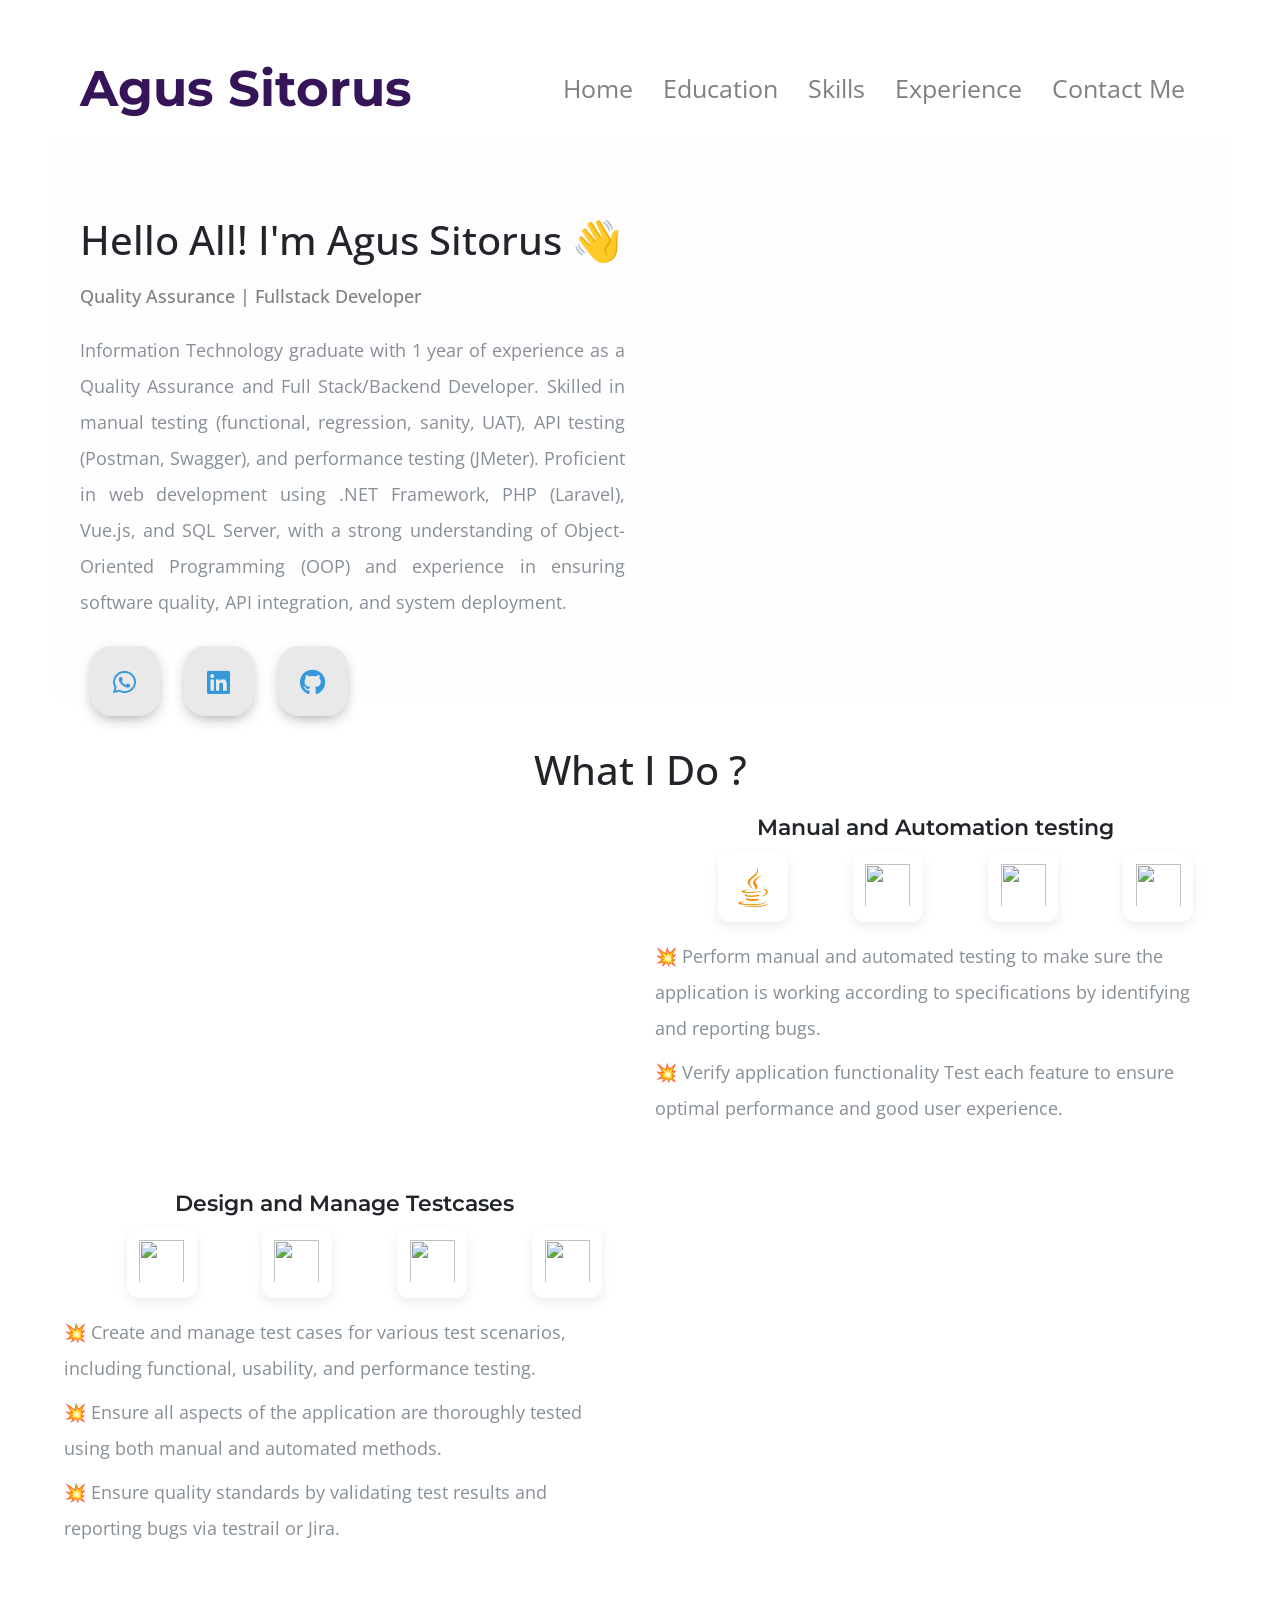
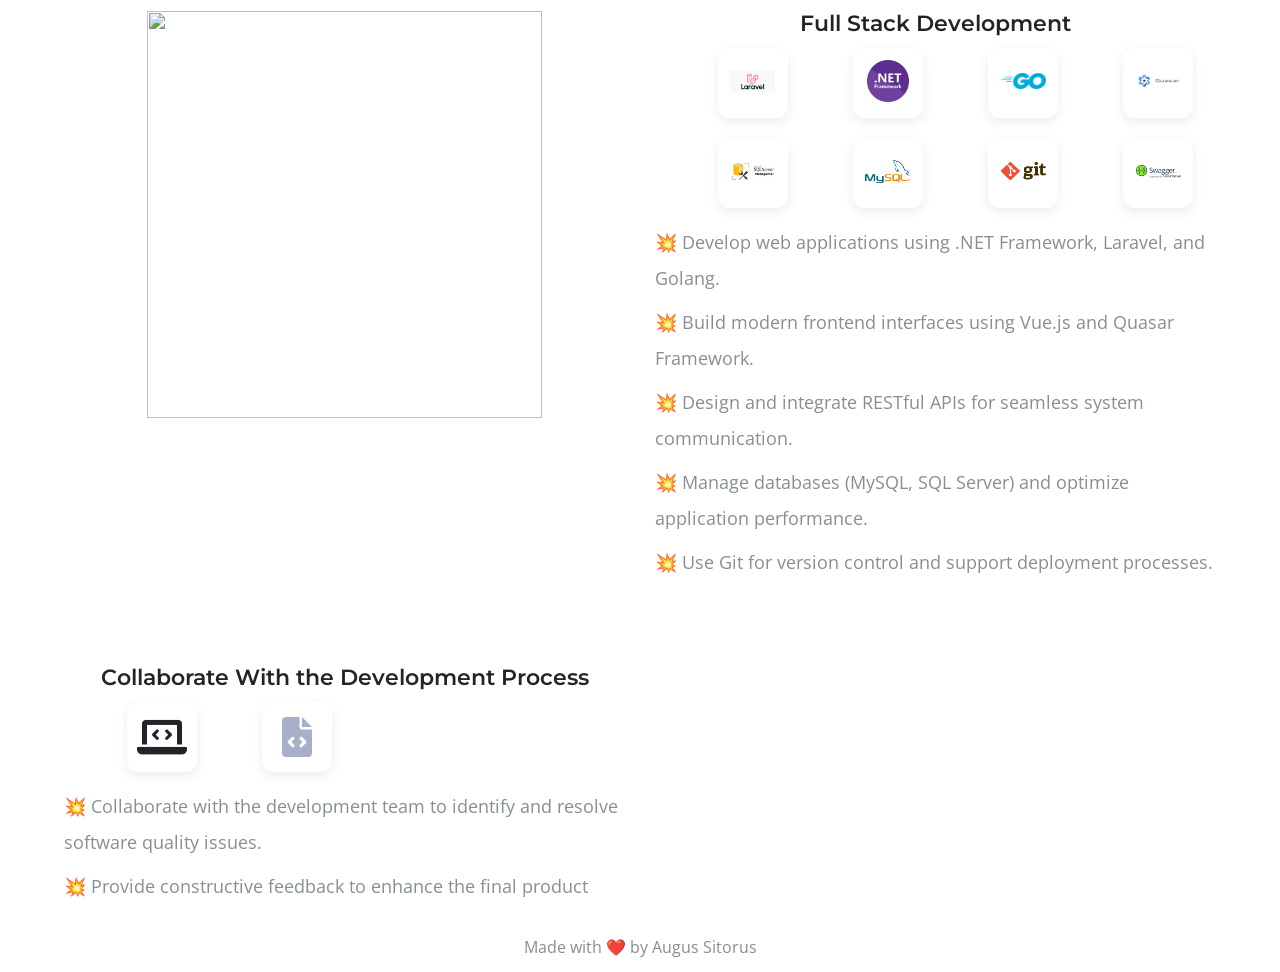
==== index.html @ e93bbc87 "initial commit" ====
<!DOCTYPE html>
<html lang="en" dir="ltr">
  <head>
    <meta charset="utf-8" />
    <meta name="viewport" content="width=device-width,initial-scale=1" />
    <title>Agus Sitorus Portfolio</title>
    <link rel="icon" href="Image/engineer.ico" />
    <link
      rel="stylesheet"
      href="https://stackpath.bootstrapcdn.com/bootstrap/4.5.0/css/bootstrap.min.css"
      integrity="sha384-9aIt2nRpC12Uk9gS9baDl411NQApFmC26EwAOH8WgZl5MYYxFfc+NcPb1dKGj7Sk"
      crossorigin="anonymous"
    />
    <link rel="stylesheet" href="style.css" />
    <link rel="stylesheet" href="dark-mode.css" />

    <link
      href="https://fonts.googleapis.com/css2?family=Arizonia&family=Montserrat:wght@400;800&display=swap"
      rel="stylesheet"
    />
    <link
      href="https://fonts.googleapis.com/css2?family=Open+Sans:wght@700&display=swap"
      rel="stylesheet"
    />
    <link
      rel="stylesheet"
      href="https://use.fontawesome.com/releases/v5.4.1/css/all.css"
    />
    <link
      rel="stylesheet"
      href="https://cdnjs.cloudflare.com/ajax/libs/font-awesome/5.13.1/css/all.min.css"
    />
    <link rel="stylesheet" href="https://cdnjs.cloudflare.com/ajax/libs/font-awesome/6.0.0-beta3/css/all.min.css">

    <script
      src="https://code.jquery.com/jquery-3.5.1.slim.min.js"
      integrity="sha384-DfXdz2htPH0lsSSs5nCTpuj/zy4C+OGpamoFVy38MVBnE+IbbVYUew+OrCXaRkfj"
      crossorigin="anonymous"
    ></script>
    <script
      src="https://cdn.jsdelivr.net/npm/popper.js@1.16.0/dist/umd/popper.min.js"
      integrity="sha384-Q6E9RHvbIyZFJoft+2mJbHaEWldlvI9IOYy5n3zV9zzTtmI3UksdQRVvoxMfooAo"
      crossorigin="anonymous"
    ></script>
    <script
      src="https://stackpath.bootstrapcdn.com/bootstrap/4.5.0/js/bootstrap.min.js"
      integrity="sha384-OgVRvuATP1z7JjHLkuOU7Xw704+h835Lr+6QL9UvYjZE3Ipu6Tp75j7Bh/kR0JKI"
      crossorigin="anonymous"
    ></script>
  </head>
  <script
    async
    src="https://www.googletagmanager.com/gtag/js?id=G-WZXPVQDR2Q"
  ></script>
  <script>
    window.dataLayer = window.dataLayer || [];
    function gtag() {
      dataLayer.push(arguments);
    }
    gtag("js", new Date());

    gtag("config", "G-WZXPVQDR2Q");
  </script>
  <body class="container-fluid body_section">
    <header>
      <nav class="navbar navbar-expand-lg navbar-light">
        <a class="navbar-brand brand-name" >Agus Sitorus</a>
        <button
          class="navbar-toggler"
          type="button"
          data-toggle="collapse"
          data-target="#navbarSupportedContent"
          aria-controls="navbarSupportedContent"
          aria-expanded="false"
          aria-label="Toggle navigation"
        >
          <span class="navbar-toggler-icon"></span>
        </button>

        <div class="collapse navbar-collapse" id="navbarSupportedContent">
          <ul class="navbar-nav ml-auto">
            <li class="nav-item">
              <a class="nav-link headerachor" href="index.html">Home</a>
            </li>
            <li class="nav-item">
              <a class="nav-link headerachor" href="education.html"
                >Education</a
              >
            </li>
            <li class="nav-item">
              <a class="nav-link headerachor" href="skill.html">Skills</a>
            </li>
            <li class="nav-item">
              <a class="nav-link headerachor" href="project.html">Experience</a>
            </li>
            <li class="nav-item">
              <a class="nav-link headerachor" href="contact.html">Contact Me</a>
            </li>
            <!-- <li>
              <iframe
                id="toggle-iframe"
                onload="onIframeLoad()"
                src="toggle.html"
              ></iframe>
            </li> -->
          </ul>
        </div>
      </nav>
    </header>

    <section id="Home">
      <div class="row column1">
        <div class="col-lg-6 col-md-6 first-image">
          <img class="boyimage" src="Image/20200630_162659.gif" alt="" />
        </div>
        <div class="col-lg-6 section-1">
          <h1 class="Hello">
            Hello All! I'm Agus Sitorus 👋 <br>
            <span style="font-size:18px; color:gray;">
              Quality Assurance | Fullstack Developer
            </span>
          </h1>
          <p>Information Technology graduate with 1 year of experience as a Quality Assurance and Full Stack/Backend Developer. Skilled in manual testing (functional, regression, sanity, UAT), API testing (Postman, Swagger), and performance testing (JMeter). Proficient in web development using .NET Framework, PHP (Laravel), Vue.js, and SQL Server, with a strong understanding of Object-Oriented Programming (OOP) and experience in ensuring software quality, API integration, and system deployment.</p>
          <div class="social_media_icon">
            <a
              class="btn"
              href="https://wa.me/6282274168228"
              target="_blank"
            >
              <i class="fab fa-whatsapp"></i>
            </a>
            <a
              class="btn"
              href="https://www.linkedin.com/in/agus-sitorus/"
              target="_blank"
            >
              <i class="fab fa-linkedin" aria-hidden="true"></i>
            </a>
            <a
              class="btn"
              href="https://github.com/agussitorus2008"
              target="_blank"
            >
              <i class="fab fa-github"></i>
            </a>
          </div>
        </div>
        <div class="Image-boy col-lg-6">
          <img class="boy" src="Image/Boy-image.png" alt="" />
        </div>
      </div>
    </section>

    <section id="Whatido">
      <h1>What I Do ?</h1>
      <div class="row feature-1">
        <div class="col-lg-6 col-md-6 Feature-first-image">
          <img class="Feature-svg-image" src="Image/Software code testing-amico.png" alt="" />
        </div>
        <div class="col-lg-6 col-md-6">
          <h1 class="Feature-Heading">Manual and Automation testing</h1>
          <ul class="dev-icon">
            <li><i class="fab fa-java fa-5x" style="color: #ef8f09"></i></li>
            <li><img class="numpy" src="Image/katalon.png" alt="" /></li>
            <li>
              <img class="pandas" src="Image/selenium.webp" alt="" />
            </li>
            <li>
              <img class="pandas" src="Image/Postman.png" alt="" />
            </li>
          </ul>
          <div class="Data-Analytic">
            <p class="Features-paragraph">
              💥 Perform manual and automated testing to make sure the application 
              is working according to specifications by identifying and reporting bugs.
            </p>
            <p class="Features-paragraph">
              💥 Verify application functionality Test each feature to 
              ensure optimal performance and good user experience.
            </p>
          </div>
        </div>
      </div>
      <div class="row feature-2">
        <div class="col-lg-6 col-md-6 feature-web">
          <h1 class="Feature-Heading">Design and Manage Testcases</h1>
          <div></div>
          <ul class="dev-icon">
            <li>
              <img class="pandas" src="Image/jira.png" alt="" />
            </li>
            <li>
              <img class="pandas" src="Image/excel.png" alt="" />
            </li>
            <li>
              <img class="pandas" src="Image/testrail.png" alt="" />
            </li>
            <li>
              <img class="pandas" src="Image/attlasian.png" alt="" />
            </li>
          </ul>
          <div class="Data-Analytic">
            <p class="Features-paragraph">
              💥 Create and manage test cases for various test 
              scenarios, including functional, usability, and performance testing.
            </p>
            <p class="Features-paragraph">
              💥 Ensure all aspects of the application are 
              thoroughly tested using both manual and automated methods.
            </p>
            <p class="Features-paragraph">
              💥 Ensure quality standards by validating test results and reporting bugs via testrail or Jira.
            </p>
          </div>
        </div>
        <div class="col-lg-6 col-md-6 Feature-second-image">
          <img class="Feature-svg-image" src="Image/Bug fixing-pana.png" alt="" />
        </div>
      </div>
      <div class="row feature-3">
        <div class="col-lg-6 col-md-6 Feature-third-image">
          <img class="Feature-svg-image-3" src="Image/colaborate.png" alt="" />
        </div>
        <div class="col-lg-6 col-md-6 feature-coding">
          <h1 class="Feature-Heading">Full Stack Development</h1>
          <ul class="dev-icon">
            <li>
              <img class="pandas" src="Image/Laravel.JPG" alt="" />
            </li>
            <li>
              <img class="pandas" src="Image/Netframework.png" alt="" />
            </li>
            <li>
              <img class="pandas" src="Image/golang.png" alt="" />
            </li>
            <li>
              <img class="pandas" src="Image/Quasar.webp" alt="" />
            </li>
            <li>
              <img class="pandas" src="Image/sqlserver.png" alt="" />
            </li>
            <li>
              <img class="pandas" src="Image/Mysql.png" alt="" />
            </li>
            <li>
              <img class="pandas" src="Image/Git.png" alt="" />
            </li>
            <li>
              <img class="pandas" src="Image/Swagger.webp" alt="" />
            </li>
          </ul>
          <div class="Data-Analytic">
            <p class="Features-paragraph">
              💥 Develop web applications using .NET Framework, Laravel, and Golang.
            </p>
            <p class="Features-paragraph">
              💥 Build modern frontend interfaces using Vue.js and Quasar Framework.
            </p>
            <p class="Features-paragraph">
              💥 Design and integrate RESTful APIs for seamless system communication.
            </p>
            <p class="Features-paragraph">
              💥 Manage databases (MySQL, SQL Server) and optimize application performance.
            </p>
            <p class="Features-paragraph">
              💥 Use Git for version control and support deployment processes.
            </p>
          </div>
        </div>
      </div>
      <div class="row feature-2">
        <div class="col-lg-6 col-md-6 feature-web">
          <h1 class="Feature-Heading">Collaborate With the Development Process</h1>
          <ul class="dev-icon">
            <li><i class="fas fa-laptop-code fa-4x"></i></li>
            <li>
              <i class="fas fa-file-code fa-4x" style="color: #a8afcb"></i>
            </li>
          </ul>
          <div class="Data-Analytic">
            <p class="Features-paragraph">
              💥 Collaborate with the development team to identify and resolve software quality issues.
            </p>
            <p class="Features-paragraph">
              💥 Provide constructive feedback to enhance the final product
            </p>
          </div>
        </div>
        <div class="col-lg-6 col-md-6 Feature-second-image">
          <img class="Feature-svg-image" src="Image/Bug fixing-pana.png" alt="" />
        </div>
      </div>
    </section>
    <footer class="footer">Made with ❤️ by Augus Sitorus</footer>
    <script src="dark-mode.js"></script>
  </body>
</html>
    <script src="dark-mode.js"></script>
  </body>
</html>
---- style.css ----
body {
  font-family: "Open Sans", sans-serif;
  margin: 0;
}
.body_section {
  padding: 3% 5% 1%;
}

p {
  font-size: 18px;
}

.section-1 p {
  text-align: justify;
  /* line-height: 1.8;
  letter-spacing: 0.3px; */
  /* color: #555; */
}

a {
  text-decoration: none;
}

@font-face {
  font-family: "Lovely Home";
  src: local("Lovely Home"), url("Image/LovelyHome-9aBZ.ttf") format("truetype");
}

.brand-name,
.navbar-light .navbar-brand {
  /* font-family: "Brush Script MT"; */
  /* margin-bottom: 3px; */
  font-family: "Montserrat", sans-serif;
  font-size: 50px;
  font-weight: bold;
  color: #351458;
}

.headerachor {
  color: black;
  margin: 0 7px 0 7px;
  font-size: 25px;
}

.headerachor:hover {
  background-color: #f1f1f1;
}

/* Section 1 */
.column1 {
  background-image: linear-gradient(#fefcfe, #ffffff);
  padding: 8px 16px;
}

.section-1 {
  margin-top: 6%;
  text-align: left;
  position: relative;
}
span.wave {
  animation-name: wave-animation;
  animation-duration: 2.5s;
  animation-iteration-count: infinite;
  transform-origin: 70% 70%;
  display: inline-block;
}

@keyframes wave-animation {
  0% {
    transform: rotate(0deg);
  }
  10% {
    transform: rotate(-10deg);
  }
  20% {
    transform: rotate(12deg);
  }
  30% {
    transform: rotate(-10deg);
  }
  40% {
    transform: rotate(9deg);
  }
  50% {
    transform: rotate(0deg);
  }
  100% {
    transform: rotate(0deg);
  }
}

.first-image {
  position: absolute;
  right: 0;
}
.boyimage {
  height: 400px;
}

@media only screen and (max-width: 1183px) {
  .first-image {
    right: 160px;
  }
}
.boy {
  width: 100%;
  height: 100%;
  animation: bounce 1.2s;
  animation-direction: alternate;
  animation-iteration-count: infinite;
}

@keyframes bounce {
  from {
    transform: translate3d(0, 0, 0);
  }
  to {
    transform: translate3d(0, 20px, 0);
  }
}

.Image-boy {
  text-align: center;
  align-items: center;
}

@media only screen and (min-width: 951px) {
  .Image-boy {
    display: none;
  }
}
.Hello {
  margin-bottom: 20px;
}
p {
  line-height: 2;
  color: #868e96;
}

.btn {
  display: inline-block;
  width: 4.37rem;
  height: 4.37rem;
  background: #e9e9e9;
  padding: 0px 0px;
  margin: 10px;
  border-radius: 30%;
  box-shadow: 0 5px 15px -5px #00000070;
  color: #3498db;
  overflow: hidden;
  position: relative;
}

.btn i {
  line-height: 70px;
  font-size: 1.625rem;
  transition: 0.2s linear;
}

.btn:hover i {
  transform: scale(1.3);
  color: #f1f1f1;
}

.btn::before {
  content: "";
  position: absolute;
  width: 120%;
  height: 120%;
  background: #3498db;
  transform: rotate(45deg);
  left: -110%;
  top: 90%;
}

.btn:hover::before {
  animation: aaa 0.7s 1;
  top: -10%;
  left: -10%;
}

@media only screen and (max-width: 470px) {
  .btn {
    width: 2.5rem;
    height: 2.5rem;
    margin: 7px;
  }
  .btn i {
    line-height: 40px;
    font-size: 1em;
  }
}

#Whatido {
  text-align: center;
  padding-top: 1%;
}

#Whatido h1 {
  margin-bottom: 10px;
}

/* Section 2 */
.feature-1 {
  padding-top: 1%;
  text-align: center;
}
.feature-2 {
  padding-top: 5%;
  text-align: center;
}
.feature-3 {
  padding-top: 5%;
  padding-bottom: 20px;
  text-align: center;
}

.Feature-Heading {
  font-family: "Montserrat";
  font-weight: 300;
  margin-bottom: 20px;
}

.Feature-first-image {
  display: flex;
  justify-content: center;
  align-items: center;
}

.Feature-second-image {
  padding: 5% 2% 0;
}

.Feature-svg-image {
  width: 100%;
  height: auto;
  max-height: 350px;
  object-fit: contain;
}
.Feature-svg-image-3 {
  width: 84%;
  height: 84%;
}

.numpy {
  max-width: 100%;
  width: 30%;
  height: 30%;
  padding-bottom: 7%;
}

.pandas {
  max-width: 100%;
  max-height: 100%;
  width: 23%;
  height: 15%;
  padding-bottom: 7%;
  padding-left: 0;
}

.Data-Analytic {
  text-align: left;
}

.Features-paragraph {
  margin-top: 8px;
  margin-bottom: 8px;
}

@media only screen and (max-width: 764px) {
  .feature-2 {
    display: flex;
    flex-direction: column;
  }
  .feature-web {
    order: 2;
  }

  .brand-name,
  .navbar-light .navbar-brand {
    /* font-family: "Brush Script MT"; */
    /* margin-bottom: 3px; */
    font-family: "Montserrat", sans-serif;
    font-size: 40px;
    font-weight: bold;
    color: #351458;
  }
}
@media only screen and (max-width: 991px) and (min-width: 951px) {
  .section-1 {
    margin-top: auto;
    padding-right: 400px;
  }
}
@media only screen and (max-width: 950px) {
  body,
  html {
    text-align: center;
    font-size: 16px;
    line-height: normal;
  }
  .Hello {
    margin-bottom: 10px;
  }
  h1 {
    font-size: 25px;
  }
  p {
    font-size: 15px;
    line-height: normal;
  }
  .section-1 {
    text-align: center;
  }
  .first-image {
    display: none;
  }

  .pandas {
    width: 23%;
    height: 15%;
  }
}

footer {
  padding-top: 2%;
  color: #868e96;
  text-align: center;
}



.dev-icon {
  display: grid;
  grid-template-columns: repeat(4, 1fr); /* auto lebar */
  gap: 20px;
  justify-items: center;
}

/* HILANGKAN BULLET */
.dev-icon li {
  list-style: none;
  
  /* CARD STYLE */
  background: #ffffff;
  padding: 12px;
  border-radius: 12px;
  box-shadow: 0 4px 12px rgba(0,0,0,0.08);

  display: flex;
  justify-content: center;
  align-items: center;

  width: 70px;
  height: 70px;
}

/* ICON FONT */
.dev-icon i {
  font-size: 40px;
}

/* GAMBAR */
.dev-icon img {
  width: 45px;
  height: 45px;
  object-fit: contain;
}

/* HOVER EFFECT */
.dev-icon li:hover {
  transform: translateY(-6px);
  transition: 0.3s;
}

/* JUDUL */
.Feature-Heading {
  font-weight: 600;
  font-size: 22px;
}


/* RESPONSIVE */
@media (max-width: 768px) {
  .dev-icon {
    grid-template-columns: repeat(3, 1fr);
  }
}

@media (max-width: 576px) {
  .Feature-first-image {
    display: none;
  }

  .dev-icon {
    grid-template-columns: repeat(2, 1fr);
  }

  .dev-icon li {
    width: 60px;
    height: 60px;
  }

  .dev-icon img {
    width: 30px;
    height: 30px;
  }
}

.dev-icon li {
  transition: all 0.3s ease;
}

.dev-icon li:hover {
  transform: translateY(-8px) scale(1.05);
  box-shadow: 0 12px 25px rgba(0,0,0,0.15);
}
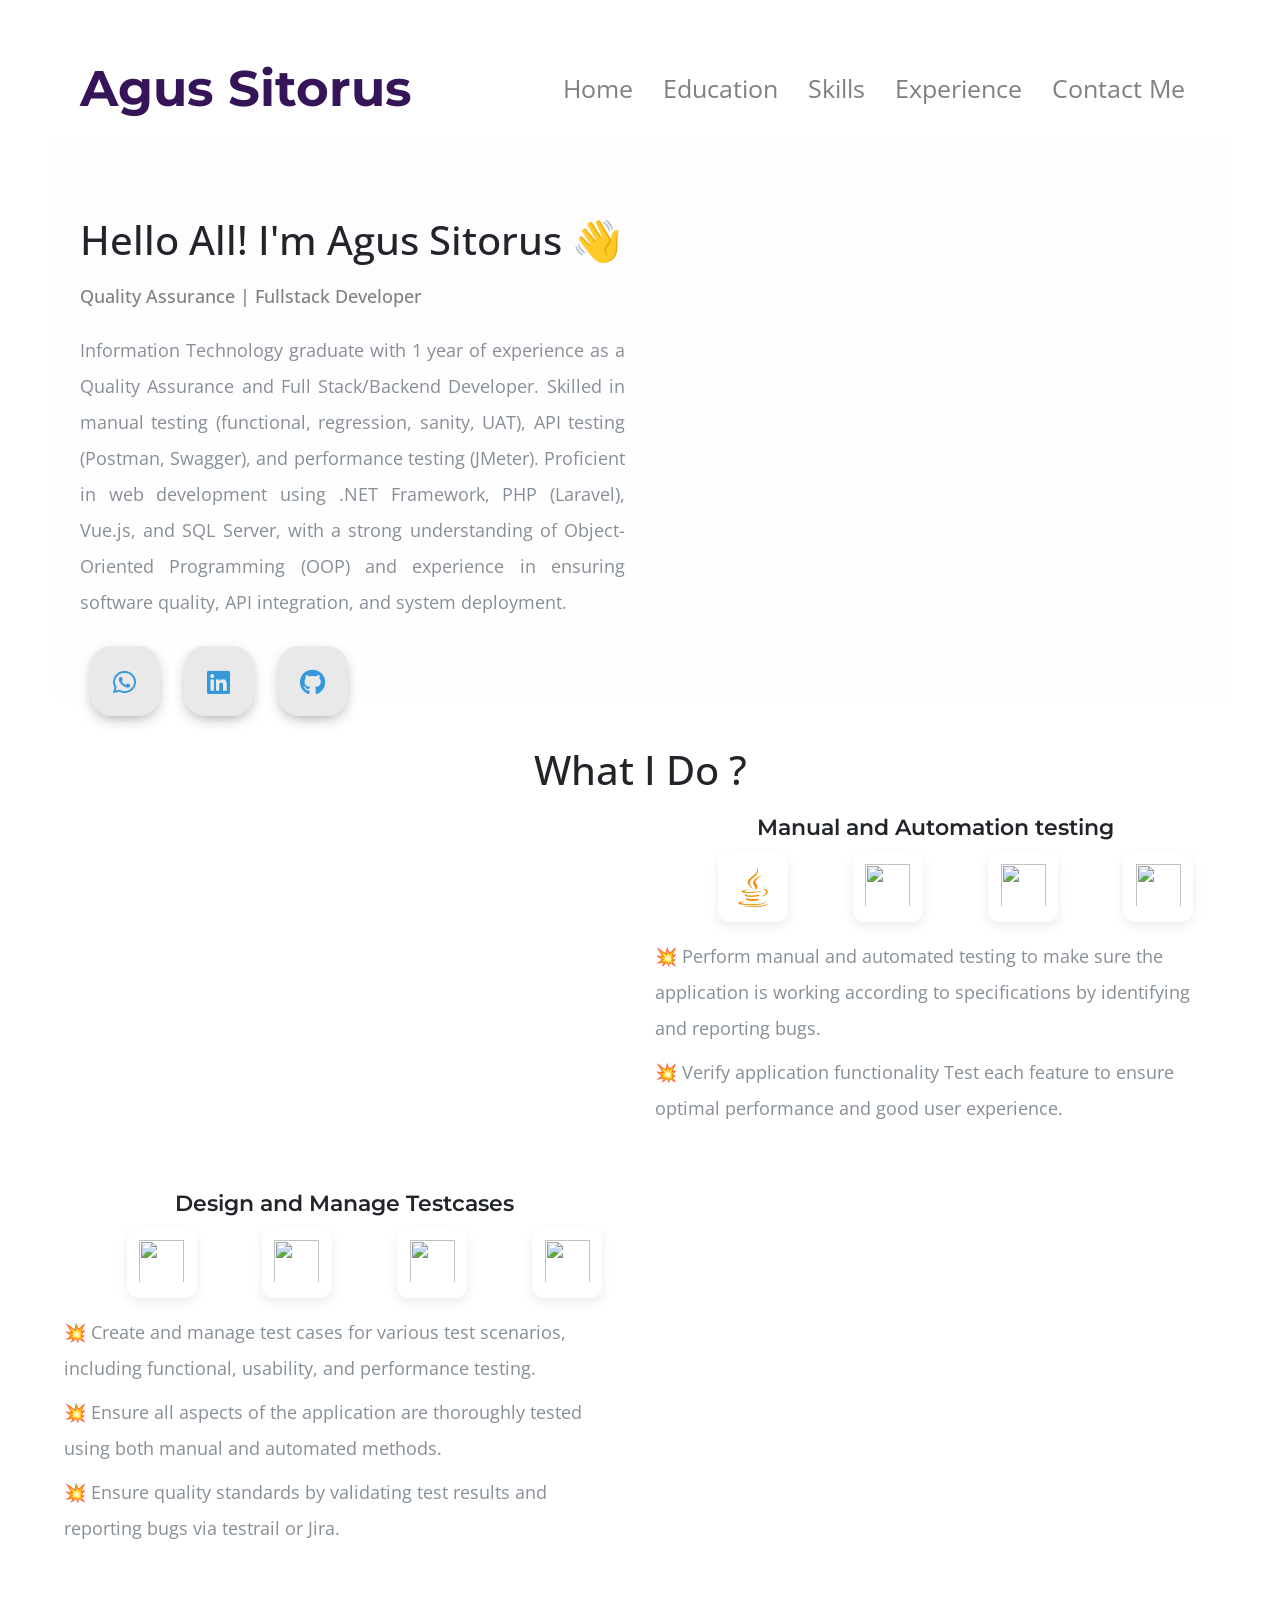
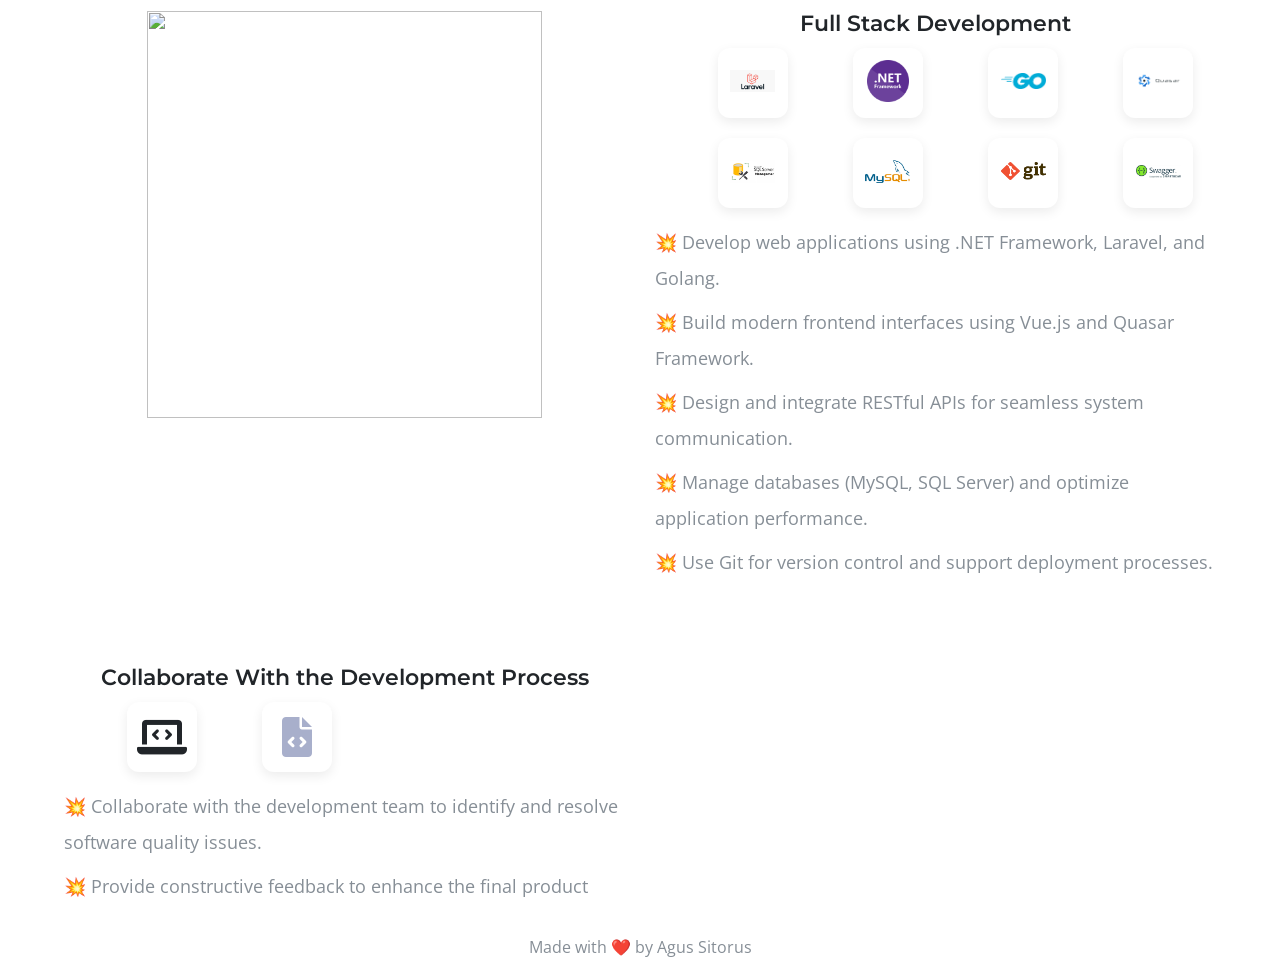
==== commit 4cd0c766: "Update Footer" ====
--- a/index.html
+++ b/index.html
@@ -291,7 +291,7 @@
         </div>
       </div>
     </section>
-    <footer class="footer">Made with ❤️ by Augus Sitorus</footer>
+    <footer class="footer">Made with ❤️ by Agus Sitorus</footer>
     <script src="dark-mode.js"></script>
   </body>
 </html>
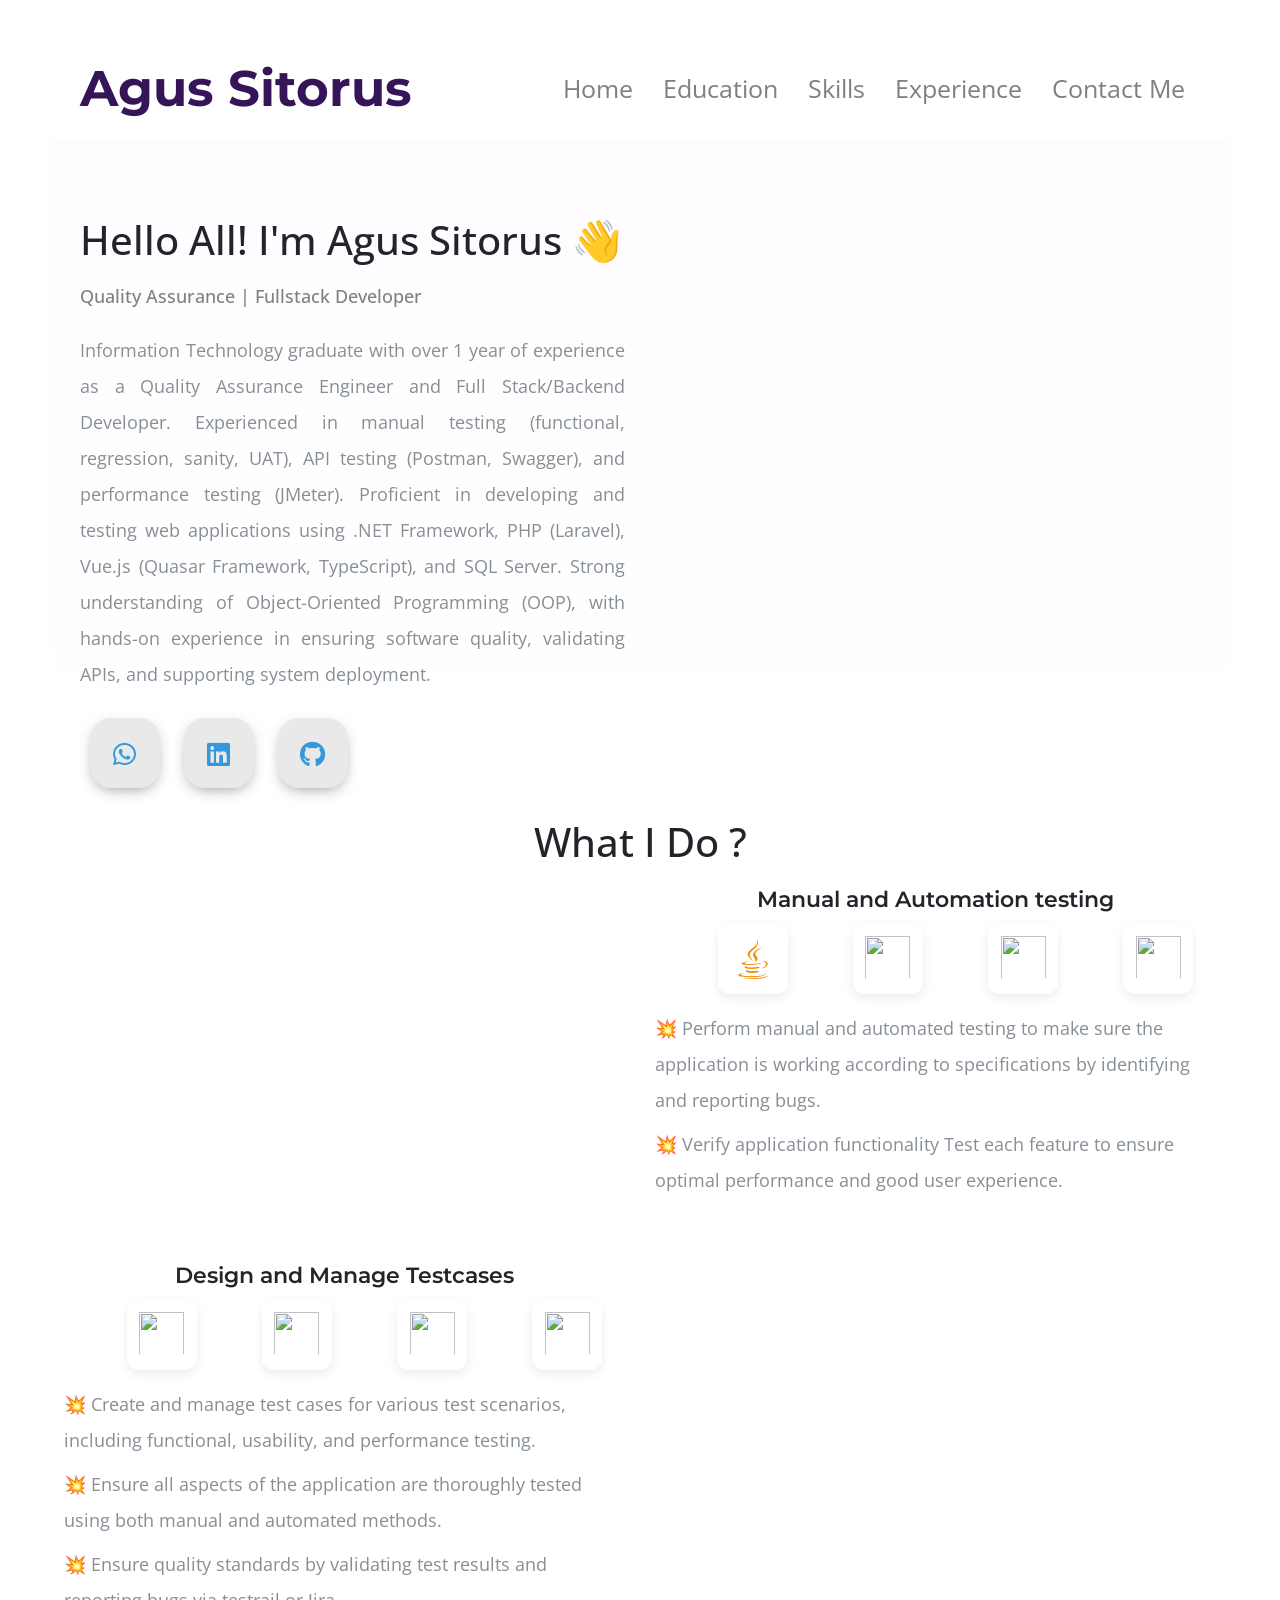
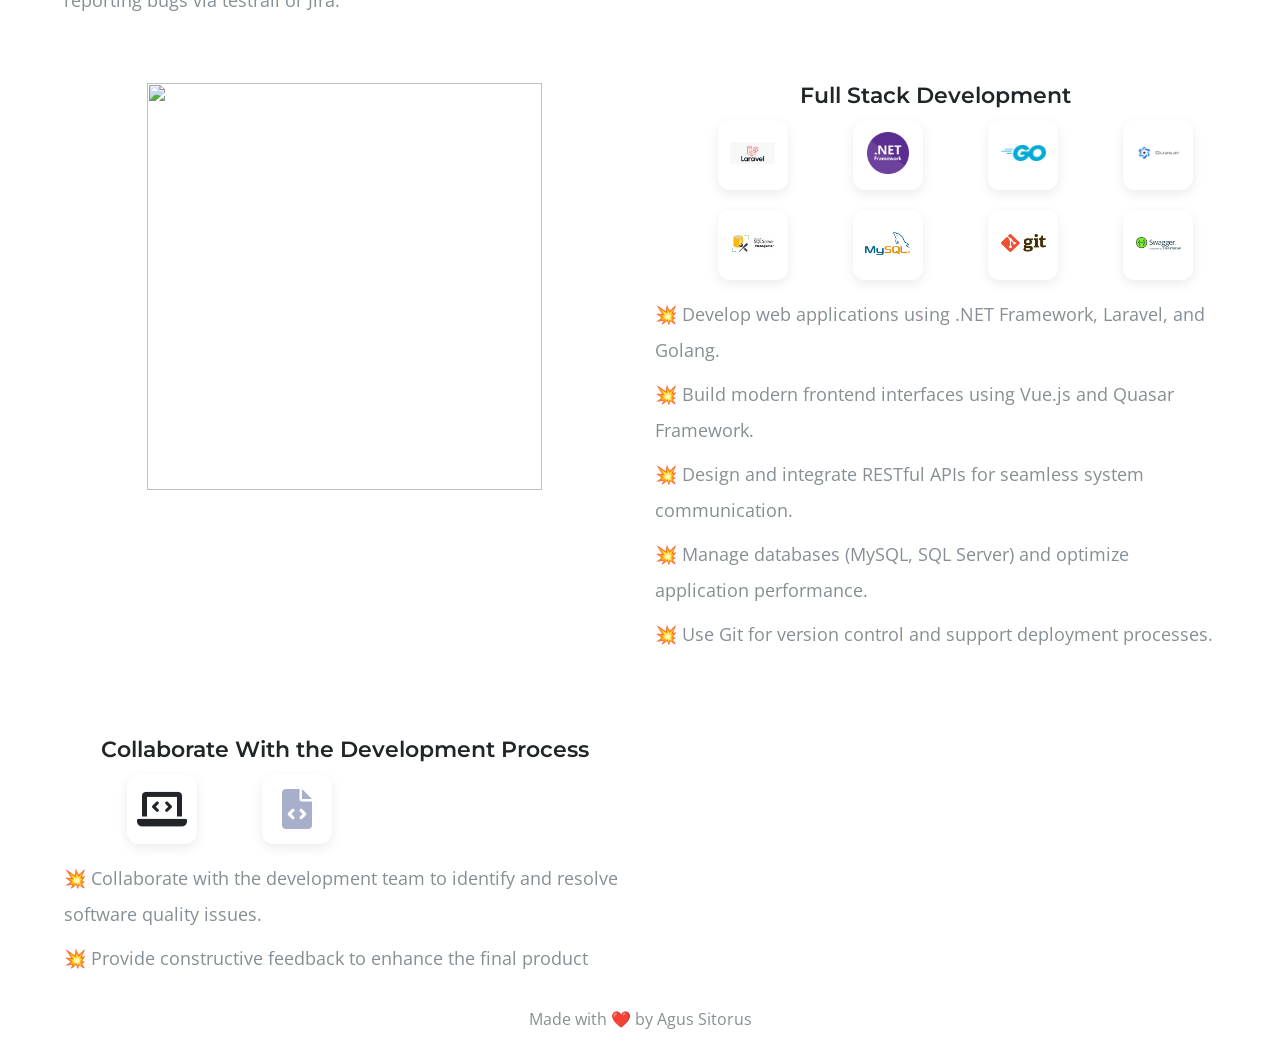
==== commit d10377c0: "Update contacn and cv" ====
--- a/index.html
+++ b/index.html
@@ -120,7 +120,7 @@
               Quality Assurance | Fullstack Developer
             </span>
           </h1>
-          <p>Information Technology graduate with 1 year of experience as a Quality Assurance and Full Stack/Backend Developer. Skilled in manual testing (functional, regression, sanity, UAT), API testing (Postman, Swagger), and performance testing (JMeter). Proficient in web development using .NET Framework, PHP (Laravel), Vue.js, and SQL Server, with a strong understanding of Object-Oriented Programming (OOP) and experience in ensuring software quality, API integration, and system deployment.</p>
+          <p>Information Technology graduate with over 1 year of experience as a Quality Assurance Engineer and Full Stack/Backend Developer. Experienced in manual testing (functional, regression, sanity, UAT), API testing (Postman, Swagger), and performance testing (JMeter). Proficient in developing and testing web applications using .NET Framework, PHP (Laravel), Vue.js (Quasar Framework, TypeScript), and SQL Server. Strong understanding of Object-Oriented Programming (OOP), with hands-on experience in ensuring software quality, validating APIs, and supporting system deployment.</p>
           <div class="social_media_icon">
             <a
               class="btn"
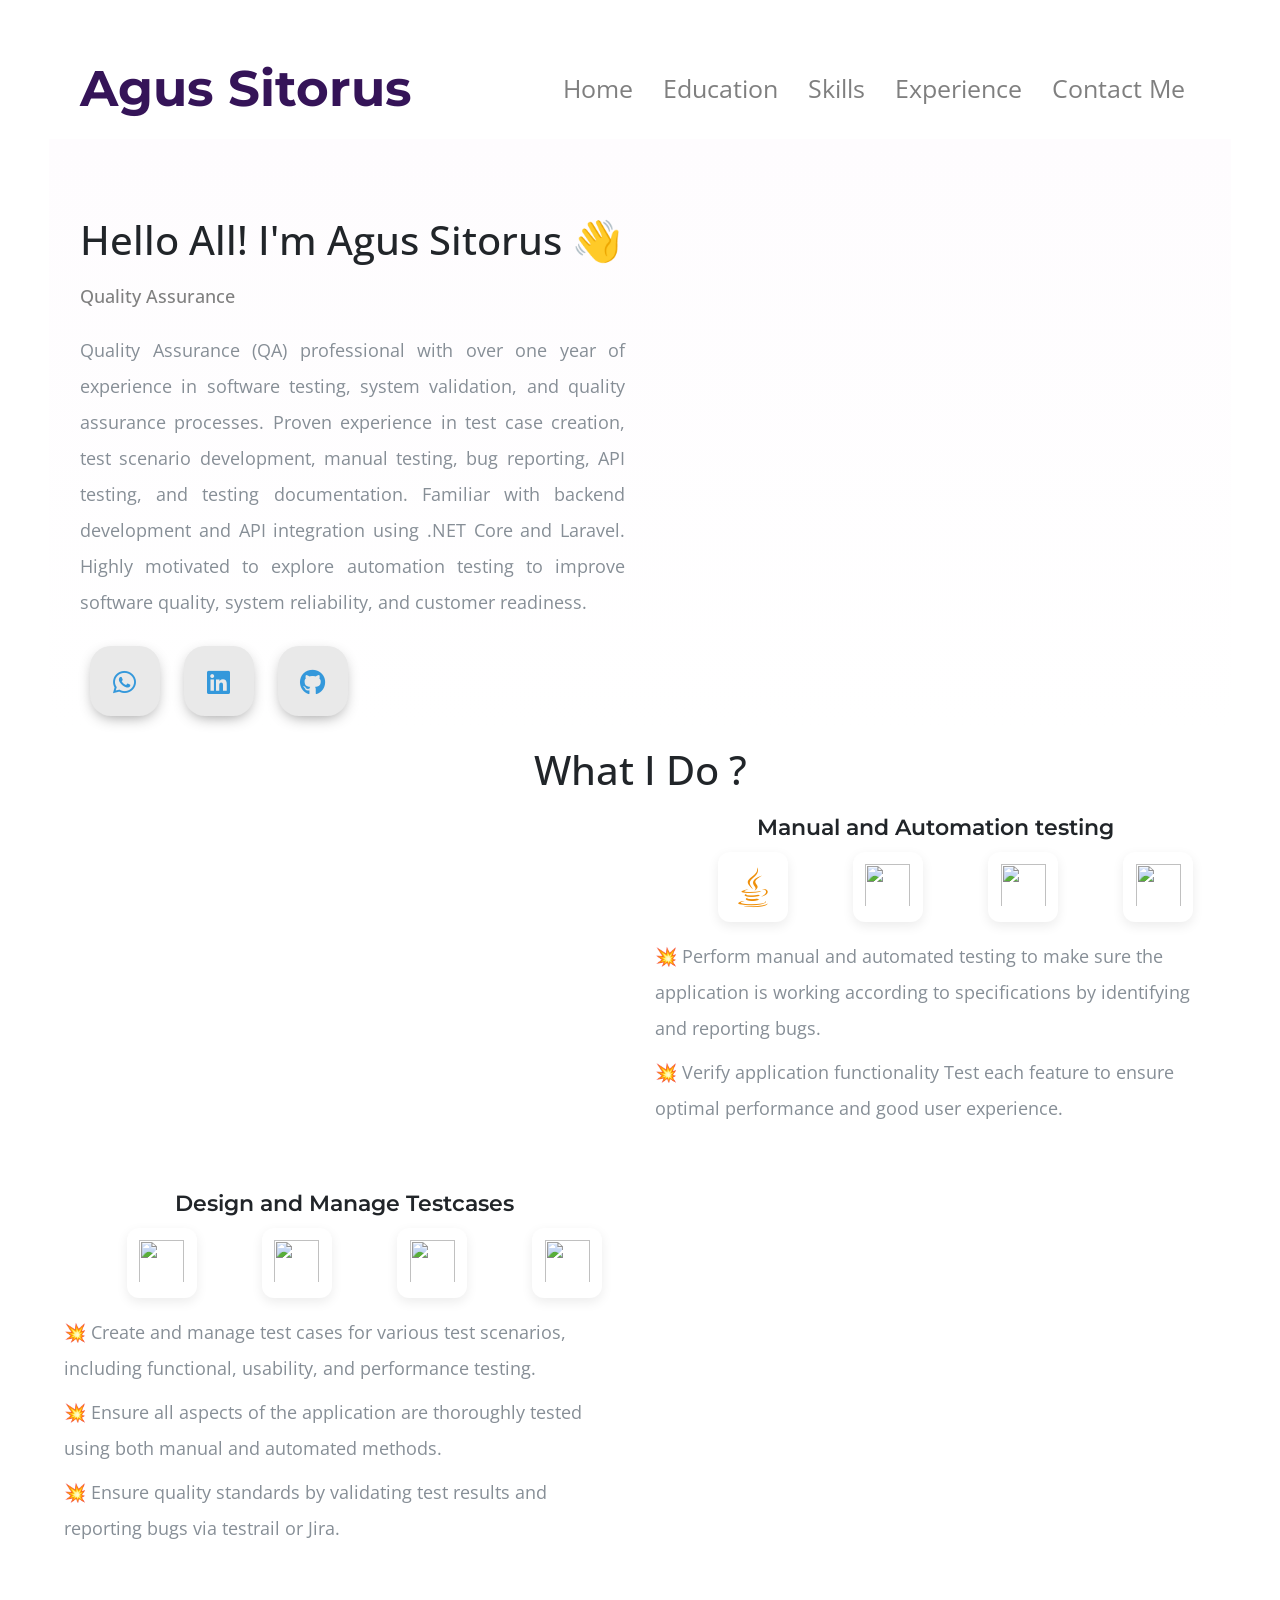
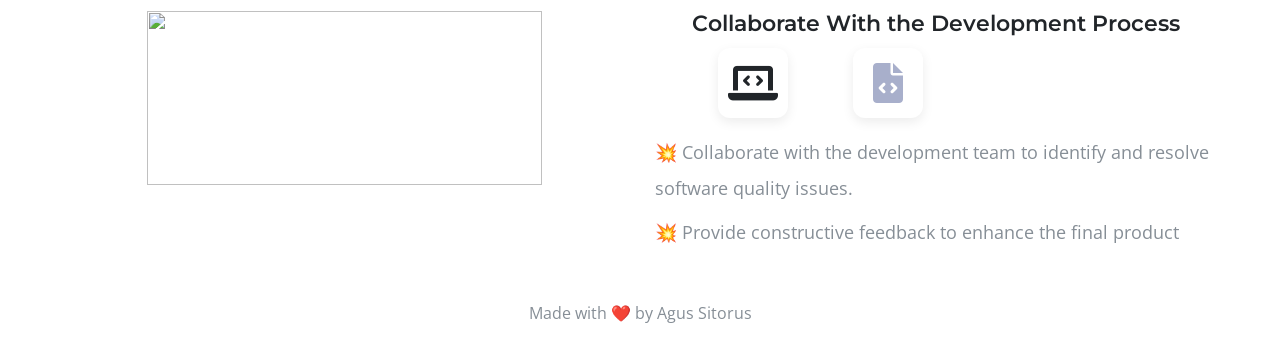
==== commit f363fb12: "Update Experience & Education & Index" ====
--- a/index.html
+++ b/index.html
@@ -116,11 +116,18 @@
         <div class="col-lg-6 section-1">
           <h1 class="Hello">
             Hello All! I'm Agus Sitorus 👋 <br>
+            <!-- <span style="font-size:18px; color:gray;">
+              Quality Assurance | Fullstack Developer
+            </span> -->
             <span style="font-size:18px; color:gray;">
-              Quality Assurance | Fullstack Developer
+              Quality Assurance
             </span>
           </h1>
-          <p>Information Technology graduate with over 1 year of experience as a Quality Assurance Engineer and Full Stack/Backend Developer. Experienced in manual testing (functional, regression, sanity, UAT), API testing (Postman, Swagger), and performance testing (JMeter). Proficient in developing and testing web applications using .NET Framework, PHP (Laravel), Vue.js (Quasar Framework, TypeScript), and SQL Server. Strong understanding of Object-Oriented Programming (OOP), with hands-on experience in ensuring software quality, validating APIs, and supporting system deployment.</p>
+          <!-- <p>Information Technology graduate with over 1 year of experience as a Quality Assurance Engineer and Full Stack/Backend Developer. Experienced in manual testing (functional, regression, sanity, UAT), API testing (Postman, Swagger), and performance testing (JMeter). Proficient in developing and testing web applications using .NET Framework, PHP (Laravel), Vue.js (Quasar Framework, TypeScript), and SQL Server. Strong understanding of Object-Oriented Programming (OOP), with hands-on experience in ensuring software quality, validating APIs, and supporting system deployment.</p> -->
+          <p>Quality Assurance (QA) professional with over one year of experience in software testing, system validation, and quality assurance
+processes. Proven experience in test case creation, test scenario development, manual testing, bug reporting, API testing, and testing
+documentation. Familiar with backend development and API integration using .NET Core and Laravel. Highly motivated to explore
+automation testing to improve software quality, system reliability, and customer readiness.</p>
           <div class="social_media_icon">
             <a
               class="btn"
@@ -217,58 +224,81 @@
           <img class="Feature-svg-image" src="Image/Bug fixing-pana.png" alt="" />
         </div>
       </div>
+      <!-- <div class="row feature-3">
+        <div class="col-lg-6 col-md-6 Feature-third-image">
+          <img class="Feature-svg-image-3" src="Image/colaborate.png" alt="" />
+        </div>
+        <div class="col-lg-6 col-md-6 feature-coding">
+          <h1 class="Feature-Heading">Full Stack Development</h1>
+          <ul class="dev-icon">
+            <li>
+              <img class="pandas" src="Image/Laravel.JPG" alt="" />
+            </li>
+            <li>
+              <img class="pandas" src="Image/Netframework.png" alt="" />
+            </li>
+            <li>
+              <img class="pandas" src="Image/golang.png" alt="" />
+            </li>
+            <li>
+              <img class="pandas" src="Image/Quasar.webp" alt="" />
+            </li>
+            <li>
+              <img class="pandas" src="Image/sqlserver.png" alt="" />
+            </li>
+            <li>
+              <img class="pandas" src="Image/Mysql.png" alt="" />
+            </li>
+            <li>
+              <img class="pandas" src="Image/Git.png" alt="" />
+            </li>
+            <li>
+              <img class="pandas" src="Image/Swagger.webp" alt="" />
+            </li>
+          </ul>
+          <div class="Data-Analytic">
+            <p class="Features-paragraph">
+              💥 Develop web applications using .NET Framework, Laravel, and Golang.
+            </p>
+            <p class="Features-paragraph">
+              💥 Build modern frontend interfaces using Vue.js and Quasar Framework.
+            </p>
+            <p class="Features-paragraph">
+              💥 Design and integrate RESTful APIs for seamless system communication.
+            </p>
+            <p class="Features-paragraph">
+              💥 Manage databases (MySQL, SQL Server) and optimize application performance.
+            </p>
+            <p class="Features-paragraph">
+              💥 Use Git for version control and support deployment processes.
+            </p>
+          </div>
+        </div>
+      </div> -->
+      
       <div class="row feature-3">
         <div class="col-lg-6 col-md-6 Feature-third-image">
           <img class="Feature-svg-image-3" src="Image/colaborate.png" alt="" />
         </div>
         <div class="col-lg-6 col-md-6 feature-coding">
-          <h1 class="Feature-Heading">Full Stack Development</h1>
-          <ul class="dev-icon">
-            <li>
-              <img class="pandas" src="Image/Laravel.JPG" alt="" />
-            </li>
-            <li>
-              <img class="pandas" src="Image/Netframework.png" alt="" />
-            </li>
-            <li>
-              <img class="pandas" src="Image/golang.png" alt="" />
-            </li>
-            <li>
-              <img class="pandas" src="Image/Quasar.webp" alt="" />
-            </li>
-            <li>
-              <img class="pandas" src="Image/sqlserver.png" alt="" />
-            </li>
-            <li>
-              <img class="pandas" src="Image/Mysql.png" alt="" />
-            </li>
-            <li>
-              <img class="pandas" src="Image/Git.png" alt="" />
-            </li>
-            <li>
-              <img class="pandas" src="Image/Swagger.webp" alt="" />
-            </li>
-          </ul>
-          <div class="Data-Analytic">
-            <p class="Features-paragraph">
-              💥 Develop web applications using .NET Framework, Laravel, and Golang.
-            </p>
-            <p class="Features-paragraph">
-              💥 Build modern frontend interfaces using Vue.js and Quasar Framework.
-            </p>
-            <p class="Features-paragraph">
-              💥 Design and integrate RESTful APIs for seamless system communication.
-            </p>
-            <p class="Features-paragraph">
-              💥 Manage databases (MySQL, SQL Server) and optimize application performance.
-            </p>
-            <p class="Features-paragraph">
-              💥 Use Git for version control and support deployment processes.
+          <h1 class="Feature-Heading">Collaborate With the Development Process</h1>
+                    <ul class="dev-icon">
+            <li><i class="fas fa-laptop-code fa-4x"></i></li>
+            <li>
+              <i class="fas fa-file-code fa-4x" style="color: #a8afcb"></i>
+            </li>
+          </ul>
+          <div class="Data-Analytic">
+            <p class="Features-paragraph">
+              💥 Collaborate with the development team to identify and resolve software quality issues.
+            </p>
+            <p class="Features-paragraph">
+              💥 Provide constructive feedback to enhance the final product
             </p>
           </div>
         </div>
       </div>
-      <div class="row feature-2">
+      <!-- <div class="row feature-2">
         <div class="col-lg-6 col-md-6 feature-web">
           <h1 class="Feature-Heading">Collaborate With the Development Process</h1>
           <ul class="dev-icon">
@@ -289,7 +319,7 @@
         <div class="col-lg-6 col-md-6 Feature-second-image">
           <img class="Feature-svg-image" src="Image/Bug fixing-pana.png" alt="" />
         </div>
-      </div>
+      </div> -->
     </section>
     <footer class="footer">Made with ❤️ by Agus Sitorus</footer>
     <script src="dark-mode.js"></script>
